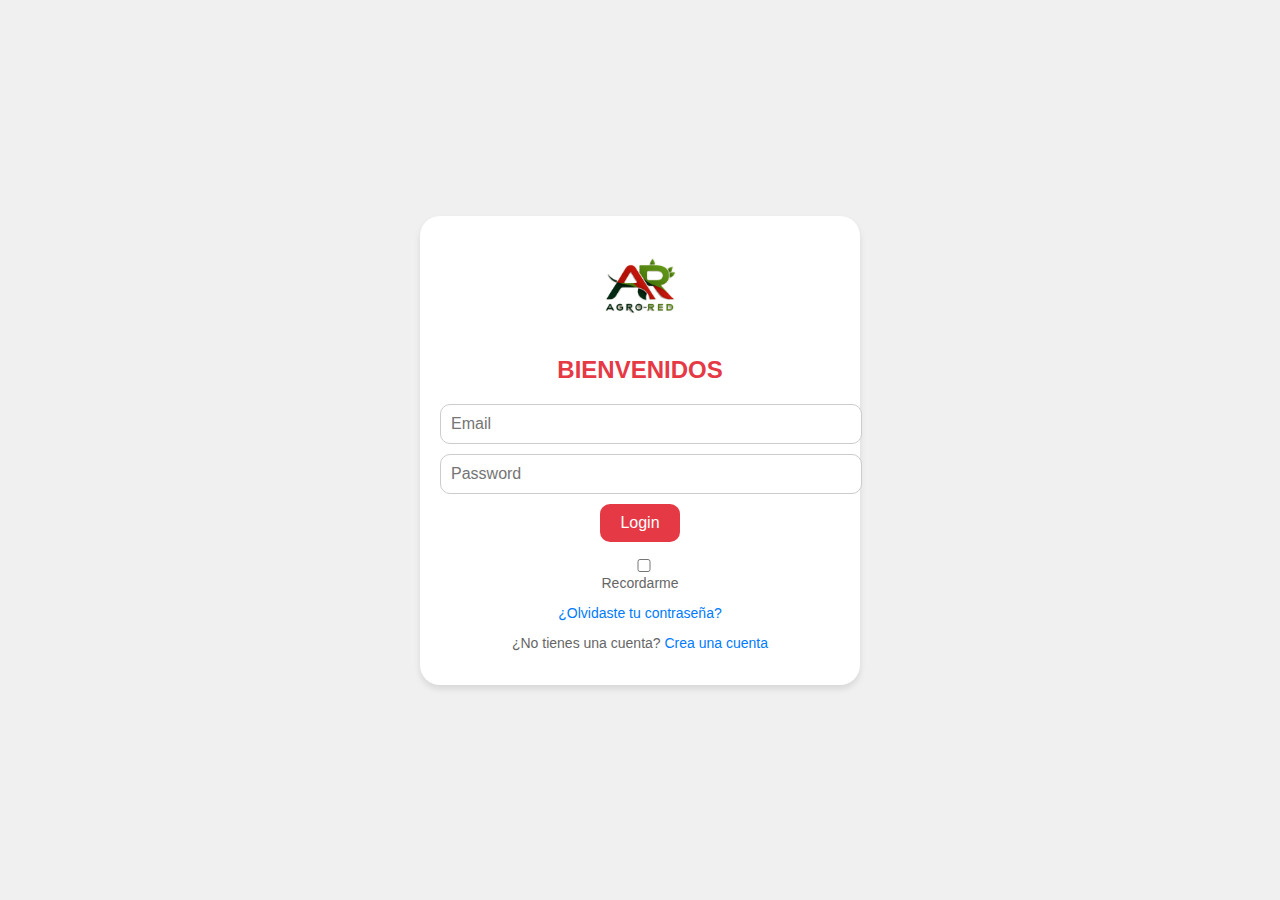
==== index.html @ 9764cf57 "Add files via upload" ====
<!DOCTYPE html>
<html lang="es">
<head>
  <meta charset="UTF-8">
  <meta name="viewport" content="width=device-width, initial-scale=1.0">
  <title>Agro-Red Login</title>
  <link rel="stylesheet" href="css/style.css">
  
</head>
<body>
  <div class="container">
    <div class="logo">
      <img src="img/logo.png" alt="Agro-Red Logo">
    </div>
    <h1>BIENVENIDOS</h1>
    <form id="login-form" class="login-form">
      <div class="input-group">
        <input type="email" id="email" placeholder="Email" required>
      </div>
      <div class="input-group">
        <input type="password" id="password" placeholder="Password" required>
      </div>
      <button type="submit" class="login-button">Login</button>
      <p class="signup">
      <label>
        <input type="checkbox">Recordarme
      </label>
    </p>
      <p class="signup">
        <a href="#">¿Olvidaste tu contraseña?</a> 
      </p>
      <p class="signup">
        ¿No tienes una cuenta? <a href="#">Crea una cuenta</a>
      </p>
    </form>
      
    <script src="script/app.js"></script>
  </div>
</body>
</html>
---- css/style.css ----
/* General Styles */
body {
  font-family: Arial, sans-serif;
  margin: 0;
  padding: 0;
  background-color: #f0f0f0;
  display: flex;
  justify-content: center;
  align-items: center;
  height: 100vh;
}

.container, .menu-container {
  width: 90%;
  max-width: 400px;
  text-align: center;
}

/* Login Page */
.login-form .input-group {
  margin: 10px 0;
}

.login-form input {
  width: 100%;
  padding: 10px;
  border: 1px solid #ccc;
  border-radius: 10px;
}

.login-button {
  background-color: #e63946;
  color: white;
  border: none;
  padding: 10px;
  border-radius: 10px;
  cursor: pointer;
}

/* Menu Page */
.menu-header {
  display: flex;
  justify-content: space-between;
  align-items: center;
  background-color: #e63946;
  padding: 10px;
  color: white;
}

.product-grid {
  display: grid;
  grid-template-columns: repeat(3, 1fr);
  gap: 10px;
  margin: 20px 0;
}

.product-card {
  display: flex;
  justify-content: center;
  align-items: center;
  width: 100%;
  padding: 20px;
  border: 2px solid black;
  border-radius: 10px;
  font-size: 24px;
  font-weight: bold;
}

.product-card.red {
  background-color: #e63946;
  color: white;
}

.product-card.white {
  background-color: white;
  color: black;
}

.upload-button {
  background-color: #e63946;
  color: white;
  border: none;
  padding: 10px;
  border-radius: 10px;
  cursor: pointer;
}
/* General Styles */
body {
  font-family: Arial, sans-serif;
  margin: 0;
  padding: 0;
  display: flex;
  justify-content: center;
  align-items: center;
  height: 100vh;
  background-color: #f0f0f0;
}

/* Container */
.container {
  background-color: #ffffff;
  width: 90%;
  max-width: 400px;
  padding: 20px;
  border-radius: 20px;
  box-shadow: 0 4px 6px rgba(0, 0, 0, 0.1);
  text-align: center;
}

/* Logo */
.logo img {
  max-width: 100px;
  margin: 0 auto;
  display: block;
}

/* Title */
h1 {
  color: #e63946;
  font-size: 24px;
  margin: 20px 0;
}

/* Login Form */


.input-group {
  position: relative;
}

.input-group input {
  width: 100%;
  padding: 10px;
  font-size: 16px;
  border: 1px solid #ccc;
  border-radius: 10px;
  outline: none;
}

.input-group input:focus {
  border-color: #e63946;
}

.options {
  display: flex;
  justify-content: space-between;
  font-size: 14px;
  color: #666;
}

.options a {
  color: #007BFF;
  text-decoration: none;
}

.options a:hover {
  text-decoration: underline;
}

/* Button */
.login-button {
  background-color: #e63946;
  color: #ffffff;
  border: none;
  padding: 10px 20px;
  font-size: 16px;
  border-radius: 10px;
  cursor: pointer;
  transition: background-color 0.3s;
}

.login-button:hover {
  background-color: #d62828;
}

/* Signup */
.signup {
  font-size: 14px;
  color: #666;
}

.signup a {
  color: #007BFF;
  text-decoration: none;
}

.signup a:hover {
  text-decoration: underline;
}
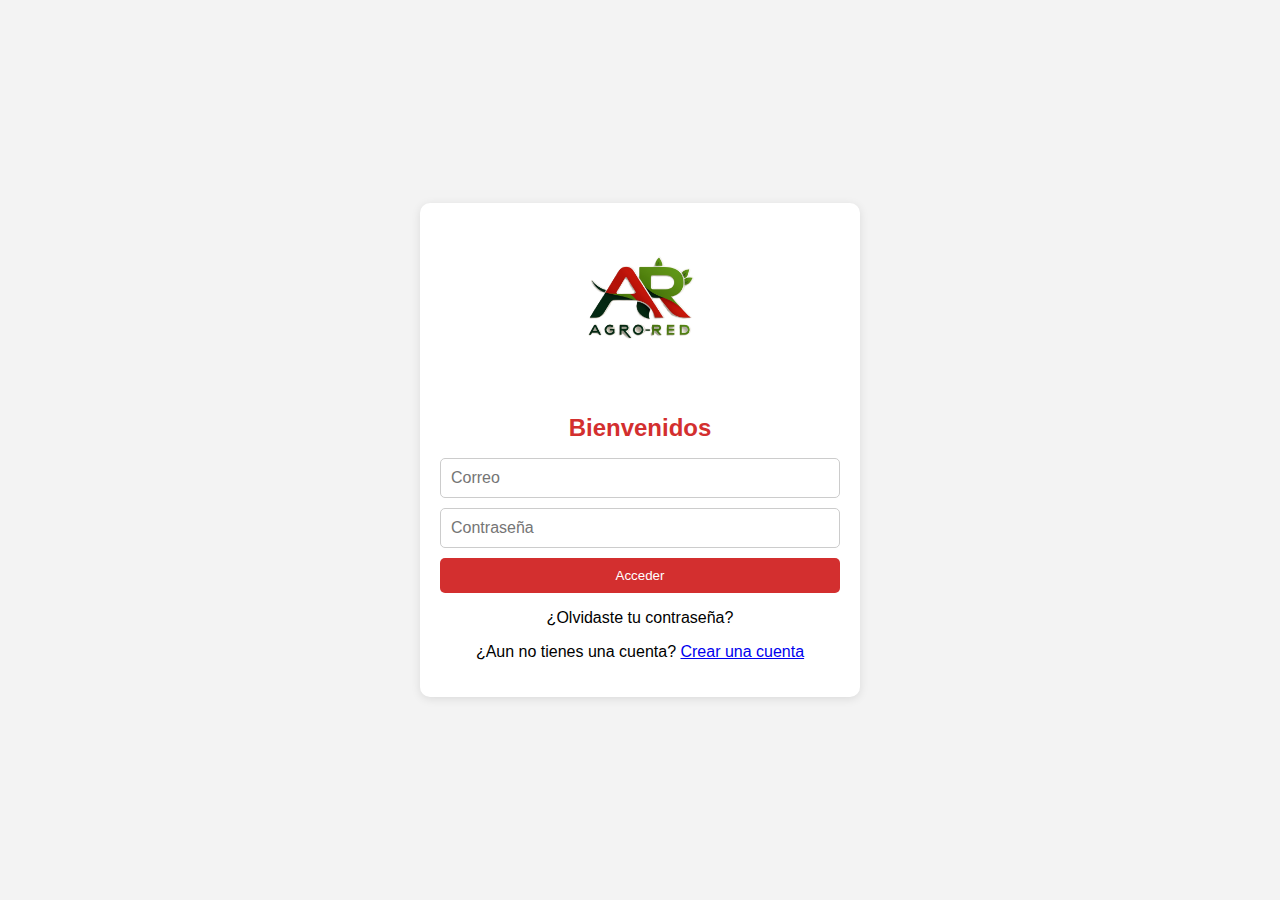
==== commit 879b00c9: "Add files via upload" ====
--- a/index.html
+++ b/index.html
@@ -1,40 +1,23 @@
 <!DOCTYPE html>
-<html lang="es">
+<html lang="en">
 <head>
-  <meta charset="UTF-8">
-  <meta name="viewport" content="width=device-width, initial-scale=1.0">
-  <title>Agro-Red Login</title>
-  <link rel="stylesheet" href="css/style.css">
-  
+    <meta charset="UTF-8">
+    <meta name="viewport" content="width=device-width, initial-scale=1.0">
+    <title>Agro-Red - Inicio</title>
+    <link rel="stylesheet" href="css/style.css">
 </head>
 <body>
-  <div class="container">
-    <div class="logo">
-      <img src="img/logo.png" alt="Agro-Red Logo">
+    <div class="login-container">
+        <img src="img/logo.png" alt="Agro-Red Logo" class="logo">
+        <h1>Bienvenidos</h1>
+        <form id="login-form">
+            <input type="email" id="email" placeholder="Correo" required>
+            <input type="password" id="password" placeholder="Contraseña" required>
+            <button type="submit">Acceder</button>
+        </form>
+        <p><a onclick="proximamente()">¿Olvidaste tu contraseña?</a></p>
+        <p>¿Aun no tienes una cuenta? <a href="register.html">Crear una cuenta</a></p>
     </div>
-    <h1>BIENVENIDOS</h1>
-    <form id="login-form" class="login-form">
-      <div class="input-group">
-        <input type="email" id="email" placeholder="Email" required>
-      </div>
-      <div class="input-group">
-        <input type="password" id="password" placeholder="Password" required>
-      </div>
-      <button type="submit" class="login-button">Login</button>
-      <p class="signup">
-      <label>
-        <input type="checkbox">Recordarme
-      </label>
-    </p>
-      <p class="signup">
-        <a href="#">¿Olvidaste tu contraseña?</a> 
-      </p>
-      <p class="signup">
-        ¿No tienes una cuenta? <a href="#">Crea una cuenta</a>
-      </p>
-    </form>
-      
-    <script src="script/app.js"></script>
-  </div>
+    <script src="script/script.js"></script>
 </body>
 </html>
--- a/css/style.css
+++ b/css/style.css
@@ -1,189 +1,163 @@
-/* General Styles */
 body {
   font-family: Arial, sans-serif;
   margin: 0;
   padding: 0;
-  background-color: #f0f0f0;
+  background-color: #f3f3f3;
   display: flex;
   justify-content: center;
   align-items: center;
   height: 100vh;
+  text-align: center;
 }
-
-.container, .menu-container {
+.login-container, .register-container, .menu-container {
+  background: white;
+  padding: 20px;
+  border-radius: 10px;
+  box-shadow: 0 2px 10px rgba(0, 0, 0, 0.1);
   width: 90%;
   max-width: 400px;
-  text-align: center;
 }
-
-/* Login Page */
-.login-form .input-group {
-  margin: 10px 0;
+.logo {
+  width: 150px;
+  margin-bottom: 20px;
 }
-
-.login-form input {
-  width: 100%;
+form {
+  display: flex;
+  flex-direction: column;
+  gap: 10px;
+}
+input {
   padding: 10px;
+  font-size: 16px;
   border: 1px solid #ccc;
-  border-radius: 10px;
+  border-radius: 5px;
 }
-
-.login-button {
-  background-color: #e63946;
+button {
+  padding: 10px;
+  background-color: #d32f2f;
   color: white;
   border: none;
-  padding: 10px;
-  border-radius: 10px;
+  border-radius: 5px;
   cursor: pointer;
 }
-
-/* Menu Page */
-.menu-header {
-  display: flex;
-  justify-content: space-between;
-  align-items: center;
-  background-color: #e63946;
-  padding: 10px;
-  color: white;
+button:hover {
+  background-color: #b71c1c;
 }
-
 .product-grid {
   display: grid;
   grid-template-columns: repeat(3, 1fr);
   gap: 10px;
   margin: 20px 0;
 }
-
-.product-card {
+.product-box {
+  background: #f3f3f3;
+  border: 2px solid #d32f2f;
+  color: #d32f2f;
+  font-size: 24px;
+  border-radius: 5px;
   display: flex;
   justify-content: center;
   align-items: center;
-  width: 100%;
-  padding: 20px;
-  border: 2px solid black;
-  border-radius: 10px;
-  font-size: 24px;
-  font-weight: bold;
-}
-
-.product-card.red {
-  background-color: #e63946;
-  color: white;
-}
-
-.product-card.white {
-  background-color: white;
-  color: black;
-}
-
-.upload-button {
-  background-color: #e63946;
-  color: white;
-  border: none;
-  padding: 10px;
-  border-radius: 10px;
+  height: 80px;
   cursor: pointer;
 }
-/* General Styles */
-body {
-  font-family: Arial, sans-serif;
-  margin: 0;
-  padding: 0;
+header {
+  display: flex;
+  align-items: center;
+  justify-content: space-between;
+  margin-bottom: 20px;
+}
+h1 {
+  font-size: 24px;
+  color: #d32f2f;
+}
+.back-button {
+  background: none;
+  border: none;
+  font-size: 24px;
+  cursor: pointer;
+  color: #d32f2f;
+}
+.back-button:hover {
+  color: #b71c1c;
+}
+.product-box {
+  background: #fff;
+  border: 2px solid #d32f2f;
+  color: #d32f2f;
+  font-size: 24px;
+  border-radius: 5px;
   display: flex;
   justify-content: center;
   align-items: center;
-  height: 100vh;
-  background-color: #f0f0f0;
+  height: 80px;
+  cursor: pointer;
+  transition: background-color 0.3s, color 0.3s;
+}
+.product-box:hover {
+  background: #d32f2f;
+  color: #fff;
+}
+header {
+  display: flex;
+  align-items: center;
+  justify-content: space-between;
+  margin-bottom: 20px;
+}
+h1 {
+  font-size: 24px;
+  color: #d32f2f;
+}
+.back-button {
+  background: none;
+  border: none;
+  font-size: 24px;
+  cursor: pointer;
+  color: #d32f2f;
+}
+.back-button:hover {
+  color: #b71c1c;
+}
+.menu-button {
+  background: none;
+  border: none;
+  font-size: 24px;
+  cursor: pointer;
+  color: #d32f2f;
+}
+.menu-button:hover {
+  color: #b71c1c;
 }
 
-/* Container */
-.container {
-  background-color: #ffffff;
-  width: 90%;
-  max-width: 400px;
-  padding: 20px;
-  border-radius: 20px;
-  box-shadow: 0 4px 6px rgba(0, 0, 0, 0.1);
-  text-align: center;
+/* Dropdown menu */
+.dropdown {
+  position: relative;
+  display: inline-block;
 }
-
-/* Logo */
-.logo img {
-  max-width: 100px;
-  margin: 0 auto;
+.dropdown-content {
+  display: none;
+  position: absolute;
+  right: 0;
+  background-color: white;
+  min-width: 160px;
+  box-shadow: 0 8px 16px rgba(0, 0, 0, 0.2);
+  border-radius: 5px;
+  z-index: 1;
+}
+.dropdown-content a {
+  color: #d32f2f;
+  padding: 12px 16px;
+  text-decoration: none;
+  display: block;
+}
+.dropdown-content a:hover {
+  background-color: #f1f1f1;
+}
+.dropdown:hover .dropdown-content {
   display: block;
 }
 
-/* Title */
-h1 {
-  color: #e63946;
-  font-size: 24px;
-  margin: 20px 0;
+/* Dropdown visibility toggle (using JavaScript) */
+.dropdown-content.show {
+  display: block;
 }
-
-/* Login Form */
-
-
-.input-group {
-  position: relative;
-}
-
-.input-group input {
-  width: 100%;
-  padding: 10px;
-  font-size: 16px;
-  border: 1px solid #ccc;
-  border-radius: 10px;
-  outline: none;
-}
-
-.input-group input:focus {
-  border-color: #e63946;
-}
-
-.options {
-  display: flex;
-  justify-content: space-between;
-  font-size: 14px;
-  color: #666;
-}
-
-.options a {
-  color: #007BFF;
-  text-decoration: none;
-}
-
-.options a:hover {
-  text-decoration: underline;
-}
-
-/* Button */
-.login-button {
-  background-color: #e63946;
-  color: #ffffff;
-  border: none;
-  padding: 10px 20px;
-  font-size: 16px;
-  border-radius: 10px;
-  cursor: pointer;
-  transition: background-color 0.3s;
-}
-
-.login-button:hover {
-  background-color: #d62828;
-}
-
-/* Signup */
-.signup {
-  font-size: 14px;
-  color: #666;
-}
-
-.signup a {
-  color: #007BFF;
-  text-decoration: none;
-}
-
-.signup a:hover {
-  text-decoration: underline;
-}
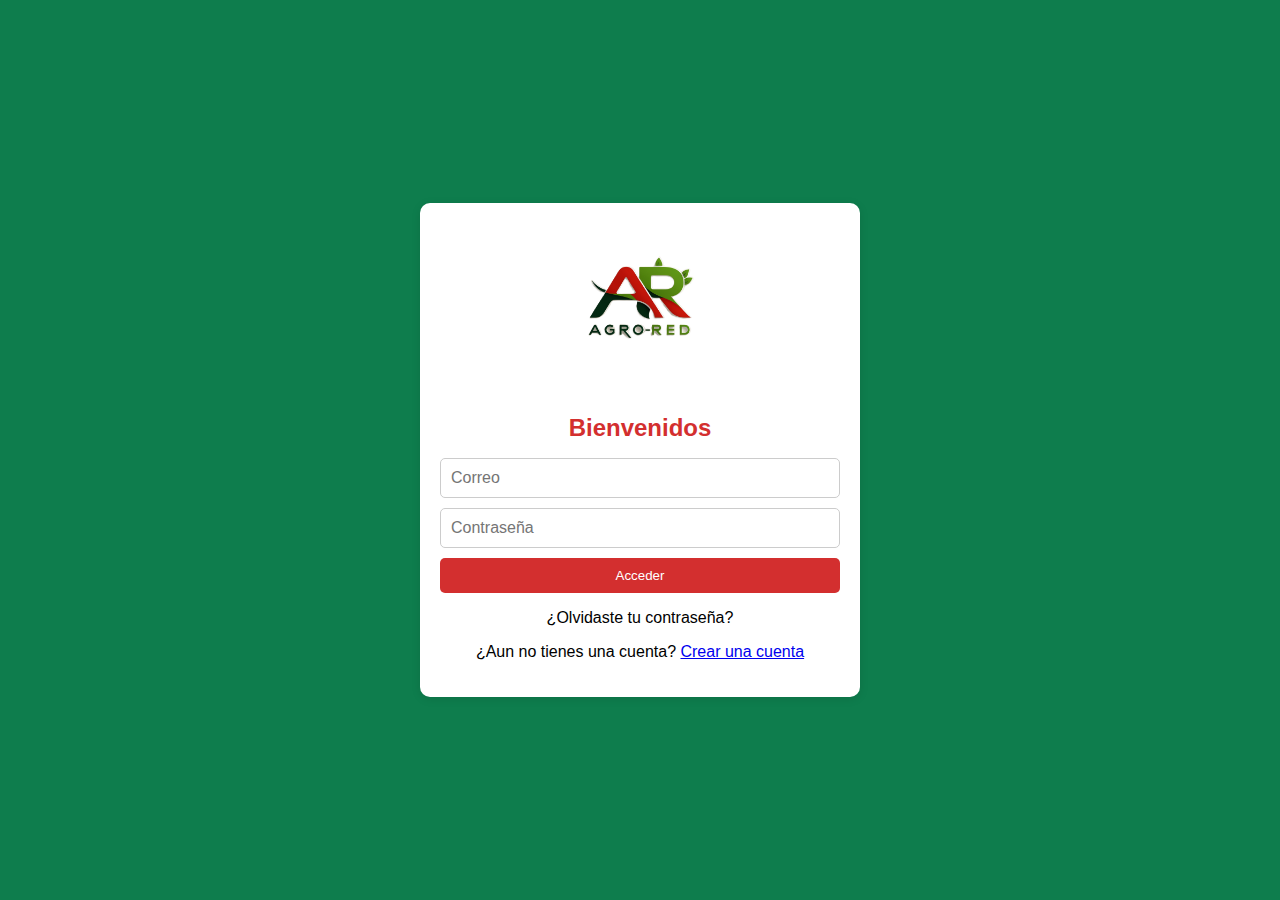
==== commit 42785e04: "Add files via upload" ====
--- a/index.html
+++ b/index.html
@@ -1,9 +1,9 @@
 <!DOCTYPE html>
-<html lang="en">
+<html lang="es">
 <head>
     <meta charset="UTF-8">
     <meta name="viewport" content="width=device-width, initial-scale=1.0">
-    <title>Agro-Red - Inicio</title>
+    <title>AgroRed - Inicio</title>
     <link rel="stylesheet" href="css/style.css">
 </head>
 <body>
--- a/css/style.css
+++ b/css/style.css
@@ -2,7 +2,7 @@
   font-family: Arial, sans-serif;
   margin: 0;
   padding: 0;
-  background-color: #f3f3f3;
+  background-color: #0e7d4d;
   display: flex;
   justify-content: center;
   align-items: center;
@@ -98,26 +98,7 @@
   background: #d32f2f;
   color: #fff;
 }
-header {
-  display: flex;
-  align-items: center;
-  justify-content: space-between;
-  margin-bottom: 20px;
-}
-h1 {
-  font-size: 24px;
-  color: #d32f2f;
-}
-.back-button {
-  background: none;
-  border: none;
-  font-size: 24px;
-  cursor: pointer;
-  color: #d32f2f;
-}
-.back-button:hover {
-  color: #b71c1c;
-}
+
 .menu-button {
   background: none;
   border: none;
@@ -161,3 +142,99 @@
 .dropdown-content.show {
   display: block;
 }
+.course-list {
+    list-style: none;
+    padding: 0;
+    margin: 0;
+}
+
+.course-list li {
+    display: flex;
+    align-items: center;
+    background-color: #fff;
+    border: 1px solid #d32f2f;
+    border-radius: 8px;
+    margin-bottom: 10px;
+    padding: 10px;
+    color: #555;
+    font-size: 16px;
+    font-weight: bold;
+    transition: background-color 0.3s, color 0.3s;
+}
+
+.course-list li:hover {
+    background-color: #d32f2f;
+    color: #fff;
+    cursor: pointer;
+}
+
+.course-img {
+    width: 50px;
+    height: 50px;
+    margin-right: 15px;
+    border-radius: 5px;
+    object-fit: cover;
+}
+
+.course-list li span {
+    flex-grow: 1;
+}
+.product-form {
+  display: none;
+  position: fixed;
+  top: 50%;
+  left: 50%;
+  transform: translate(-50%, -50%);
+  background-color: white;
+  border-radius: 8px;
+  padding: 20px;
+  box-shadow: 0px 0px 10px rgba(0, 0, 0, 0.2);
+  z-index: 1000;
+}
+
+.product-form input {
+  width: 100%;
+  padding: 10px;
+  margin: 10px 0;
+  border: 1px solid #ccc;
+  border-radius: 5px;
+}
+
+.product-form button {
+  padding: 10px;
+  margin: 5px;
+  background-color: #d32f2f;
+  color: white;
+  border: none;
+  border-radius: 5px;
+  cursor: pointer;
+}
+
+.product-form button:hover {
+  background-color: #c62828;
+}
+
+.product-box {
+  width: 100px;
+  height: 100px;
+  background-color: #f0f0f0;
+  border-radius: 8px;
+  display: flex;
+  justify-content: center;
+  align-items: center;
+  font-size: 15px;
+  line-height: 2.5;
+  cursor: pointer;
+  margin: 10px;
+  border: 2px solid #d32f2f;
+}
+
+.product-grid {
+  display: flex;
+  flex-wrap: wrap;
+}
+
+.product-box:hover {
+  background-color: #d32f2f;
+  color: white;
+}
